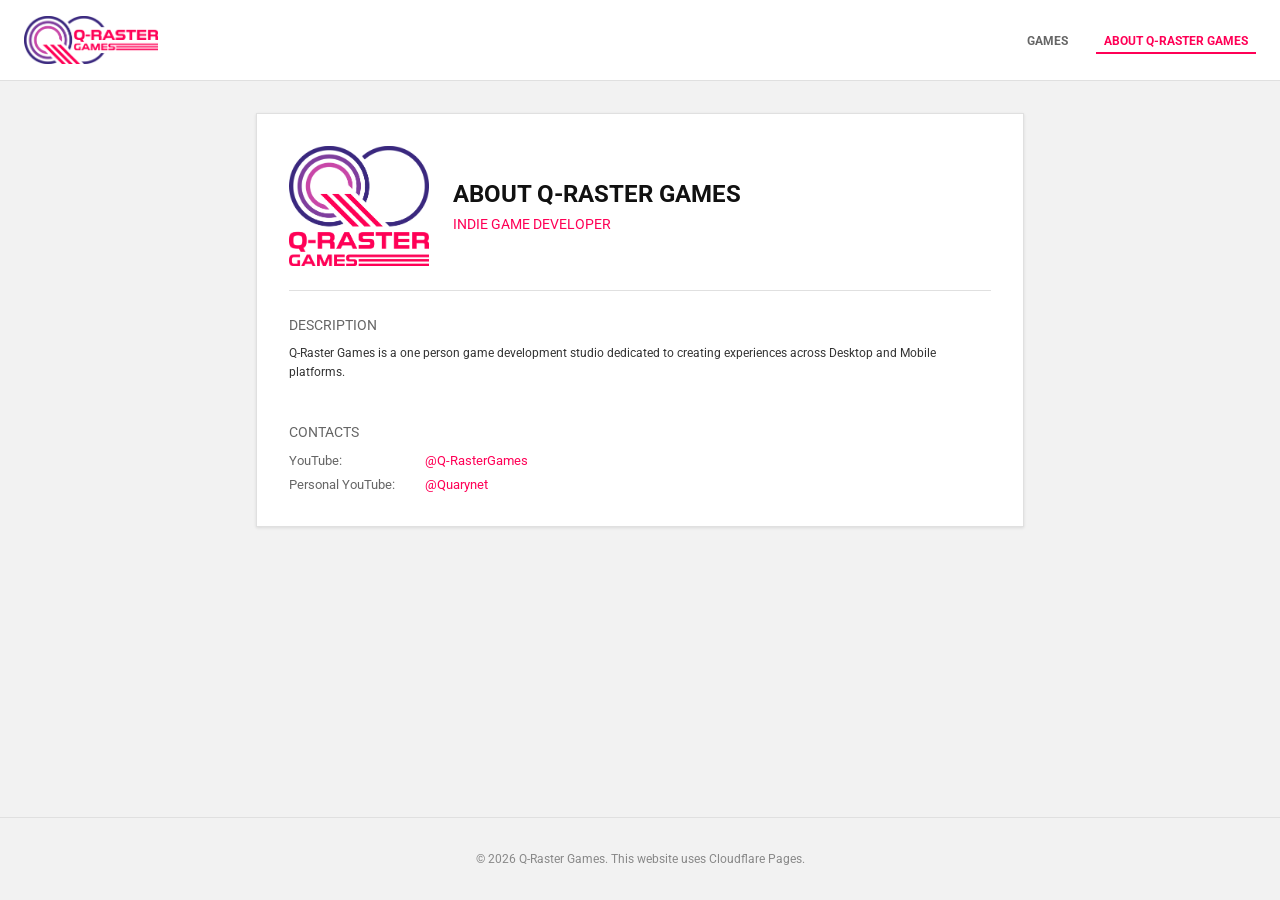
==== about.html @ c2758470 "Add files via upload" ====
<!DOCTYPE html>
<html lang="en">
<head>
    <meta charset="UTF-8">
    <meta name="viewport" content="width=device-width, initial-scale=1.0">
    <link rel="icon" type="image/png" href="assets/icon.png">
    <title>Q-Raster Games | About</title>
    <link rel="preconnect" href="https://fonts.googleapis.com">
    <link rel="preconnect" href="https://fonts.gstatic.com" crossorigin>
    <link href="https://fonts.googleapis.com/css2?family=Roboto:wght@400;700&display=swap" rel="stylesheet">
    <link rel="stylesheet" href="style.css">
    <style>
        .about-card {
            background-color: var(--bg-card);
            border: 1px solid var(--border-color);
            padding: var(--offset-xl);
            box-shadow: 0 1px 3px rgba(0, 0, 0, 0.1);
            display: flex;
            flex-direction: column;
            gap: var(--offset-lg);
        }

        .about-header {
            display: flex;
            align-items: center;
            gap: var(--offset-lg);
            border-bottom: 1px solid var(--border-color);
            padding-bottom: var(--offset-lg);
        }

        .about-logo {
            width: 140px;
            height: auto;
            flex-shrink: 0;
        }

        .about-title {
            font-size: 24px;
            color: var(--text-primary);
        }

        .about-subtitle {
            font-size: 14px;
            color: var(--accent-pink);
            text-transform: uppercase;
        }

        .about-section-title {
            font-size: 14px;
            color: var(--text-muted);
            text-transform: uppercase;
            margin-bottom: var(--offset-sm);
        }

        .about-body p {
            font-size: 12px;
            color: var(--text-body);
            line-height: 1.6;
            margin-bottom: var(--offset-md);
        }

        .contact-list {
            display: flex;
            flex-direction: column;
            gap: var(--offset-xs);
            font-size: 13px;
        }

        .contact-item {
            display: flex;
            gap: var(--offset-sm);
        }

        .contact-label {
            color: var(--text-muted);
            width: 128px;
        }

        .contact-value a {
            color: var(--accent-pink);
        }

        .contact-value a:hover {
            text-decoration: underline;
        }

        @media (max-width: 600px) {
            .about-header {
                flex-direction: column;
                text-align: center;
            }
        }
    </style>
</head>
<body>

    <header>
        <div class="brand">
            <a href="index.html">
                <img src="assets/logo.png" class="brand-logo" alt="Q-Raster Games">
            </a>
        </div>
        <nav>
            <a href="index.html">GAMES</a>
            <a href="about.html" class="active">ABOUT Q-RASTER GAMES</a>
        </nav>
    </header>

    <div class="container">
        <div class="about-card">
            <div class="about-header">
                <img src="assets/logo_alt.png" alt="Q-Raster Games Alt Logo" class="about-logo" onerror="this.onerror=null; this.src='assets/logo.png';">
                <div>
                    <h1 class="about-title">ABOUT Q-RASTER GAMES</h1>
                    <span class="about-subtitle">Indie Game Developer</span>
                </div>
            </div>

            <div class="about-body">
                <div class="about-section-title">Description</div>
                <p>
                    Q-Raster Games is a one person game development studio dedicated to creating experiences across Desktop and Mobile platforms.
                </p>
            </div>

            <div class="about-contact">
                <div class="about-section-title">Contacts</div>
                <div class="contact-list">
                    <div class="contact-item">
                        <span class="contact-label">YouTube:</span>
                        <span class="contact-value"><a href="https://www.youtube.com/channel/UCWLQ-W850TKo_BsdBlCBLwQ">@Q-RasterGames</a></span>
                    </div>
                    <div class="contact-item">
                        <span class="contact-label">Personal YouTube:</span>
                        <span class="contact-value"><a href="https://www.youtube.com/@Quarynet">@Quarynet</a></span>
                    </div>
                </div>
            </div>
        </div>
    </div>

    <footer>
        &copy; 2026 Q-Raster Games. This website uses Cloudflare Pages.
    </footer>

</body>
</html>
---- style.css ----
:root {
    /* Global Font Family */
    --font-primary: 'Roboto', Arial, sans-serif;

    /* Global Offsets */
    --offset-xs: 4px;
    --offset-sm: 8px;
    --offset-md: 16px;
    --offset-lg: 24px;
    --offset-xl: 32px;

    /* Light Palette */
    --bg-body: #f2f2f2;
    --bg-card: #ffffff;
    --bg-thumb: #eaeaea;
    --border-color: #e0e0e0;
    --border-thumb: #d0d0d0;
    --text-primary: #111111;
    --text-body: #333333;
    --text-muted: #666666;
    --text-subtle: #888888;
    --accent-pink: #ff0056;
    --btn-green: #00B54E;
    --btn-green-hover: #009040;
}

/* Light Theme */
* {
    box-sizing: border-box;
    margin: 0;
    padding: 0;
    font-family: var(--font-primary);
    border-radius: 0 !important;
}

/* Sticky Footer */
html {
    height: 100%;
}

body {
    background-color: var(--bg-body);
    color: var(--text-body);
    line-height: 1.5;
    min-height: 100%;
    display: flex;
    flex-direction: column;
}

a {
    color: var(--text-primary);
    text-decoration: none;
}

/* Header */
header {
    background-color: var(--bg-card);
    border-bottom: 1px solid var(--border-color);
    padding: var(--offset-md) var(--offset-lg);
    display: flex;
    justify-content: space-between;
    align-items: center;
}

.brand {
    display: flex;
    align-items: center;
}

.brand-logo {
    height: 48px;
    width: auto;
    display: block;
}

nav a {
    margin-left: var(--offset-md);
    color: var(--text-muted);
    font-size: 12px;
    font-weight: 700;
    padding: var(--offset-xs) var(--offset-sm);
    border-bottom: 2px solid transparent;
}

nav a:hover, nav a.active {
    color: var(--accent-pink);
    border-bottom: 2px solid var(--accent-pink);
}

/* Container */
.container {
    max-width: 800px;
    margin: var(--offset-xl) auto;
    padding: 0 var(--offset-md);
    width: 100%;
    flex: 1;
}

/* Featured Showcase */
.featured-hero {
    background-color: var(--bg-card);
    border: 1px solid var(--border-color);
    padding: var(--offset-md);
    display: flex;
    gap: var(--offset-lg);
    margin-bottom: var(--offset-xl);
    box-shadow: 0 1px 3px rgba(0, 0, 0, 0.1);
}

.featured-thumb {
    width: 320px;
    height: 180px;
    background-color: var(--bg-thumb);
    border: 1px solid var(--border-thumb);
    flex-shrink: 0;
    display: flex;
    align-items: center;
    justify-content: center;
    color: var(--text-subtle);
    font-size: 12px;
    text-align: center;
}

.featured-details {
    display: flex;
    flex-direction: column;
    justify-content: space-between;
    flex-grow: 1;
}

.spotlight-label {
    font-size: 12px;
    font-weight: 700;
    color: var(--accent-pink);
    letter-spacing: 0.5px;
}

.featured-title {
    font-size: 22px;
    font-weight: 700;
    color: var(--text-primary);
    margin: var(--offset-xs) 0;
}

.featured-desc {
    font-size: 12px;
    color: #555555;
}

.featured-action {
    display: flex;
    align-items: center;
    justify-content: space-between;
    margin-top: var(--offset-md);
}

.featured-price {
    font-size: 16px;
    color: var(--accent-pink);
}

/* Filter Header Section */
.filter-header {
    display: flex;
    justify-content: space-between;
    align-items: center;
    border-bottom: 1px solid var(--border-color);
    padding-bottom: var(--offset-xs);
    margin-bottom: var(--offset-lg);
}

.page-title-clean {
    font-size: 16px;
    color: var(--text-muted);
    text-transform: uppercase;
}

.filter-tabs {
    display: flex;
    gap: var(--offset-xs);
}

.filter-tabs .tab {
    font-size: 12px;
    color: var(--text-muted);
    padding: 2px 8px;
    border: 1px solid transparent;
}

.filter-tabs .tab:hover, .filter-tabs .tab.active {
    color: var(--text-primary);
    border-color: var(--border-color);
    background-color: var(--bg-card);
}

/* Vertical Game List */
.game-list {
    display: flex;
    flex-direction: column;
    gap: var(--offset-md);
}

.game-row {
    background-color: var(--bg-card);
    border: 1px solid var(--border-color);
    padding: var(--offset-md);
    display: flex;
    gap: var(--offset-lg);
    box-shadow: 0 1px 3px rgba(0, 0, 0, 0.1);
}

/* Thumbnail */
.game-thumb {
    width: 220px;
    height: 125px;
    background-color: var(--bg-thumb);
    border: 1px solid var(--border-thumb);
    flex-shrink: 0;
    display: flex;
    align-items: center;
    justify-content: center;
    color: var(--text-subtle);
    font-size: 12px;
}

.game-details {
    display: flex;
    flex-direction: column;
    justify-content: space-between;
    flex-grow: 1;
}

.game-header {
    display: flex;
    justify-content: space-between;
    align-items: flex-start;
    gap: var(--offset-sm);
}

.game-title {
    font-size: 18px;
    font-weight: 700;
    color: var(--text-primary);
}

/* Status Tags */
.status-tag {
    font-size: 12px;
    padding: 2px 6px;
    margin-left: var(--offset-xs);
    display: inline-block;
    vertical-align: middle;
    background-color: #eee;
    color: var(--text-muted);
}

.status-tag.released {
    background-color: #e8f5e9;
    color: #2e7d32;
}

.status-tag.web {
    background-color: #e3f2fd;
    color: #1565c0;
}

.status-tag.demo {
    background-color: #fff3e0;
    color: #ef6c00;
}

.status-tag.in-development {
    background-color: #f3e5f5;
    color: #7b1fa2;
}

.price-badge {
    color: var(--accent-pink);
    font-size: 12px;
    padding: var(--offset-xs) var(--offset-sm);
}

.game-description {
    font-size: 12px;
    color: #555555;
    margin-top: var(--offset-sm);
}

.game-footer {
    display: flex;
    justify-content: space-between;
    align-items: center;
    margin-top: var(--offset-md);
}

/* Platform Metadata */
.platform-list {
    font-size: 12px;
    color: var(--text-subtle);
}

.btn-play {
    background-color: var(--btn-green);
    color: #ffffff;
    padding: var(--offset-sm) var(--offset-md);
    font-size: 12px;
    text-transform: uppercase;
    display: inline-block;
}

.btn-play:hover {
    background-color: var(--btn-green-hover);
}

.btn-play.disabled {
    background-color: #cccccc;
    color: #666666;
    cursor: not-allowed;
    pointer-events: none;
}

/* Responsive Scaling */
@media (max-width: 600px) {
    .featured-hero {
        flex-direction: column;
    }
    .featured-thumb {
        width: 100%;
        height: 160px;
    }
    .game-row {
        flex-direction: column;
        gap: var(--offset-md);
    }
    .game-thumb {
        width: 100%;
        height: 160px;
    }
    .submit-callout {
        flex-direction: column;
        gap: var(--offset-md);
        text-align: center;
    }
}

footer {
    text-align: center;
    padding: var(--offset-xl) 0;
    color: var(--text-subtle);
    font-size: 12px;
    border-top: 1px solid var(--border-color);
    margin-top: var(--offset-xl);
}
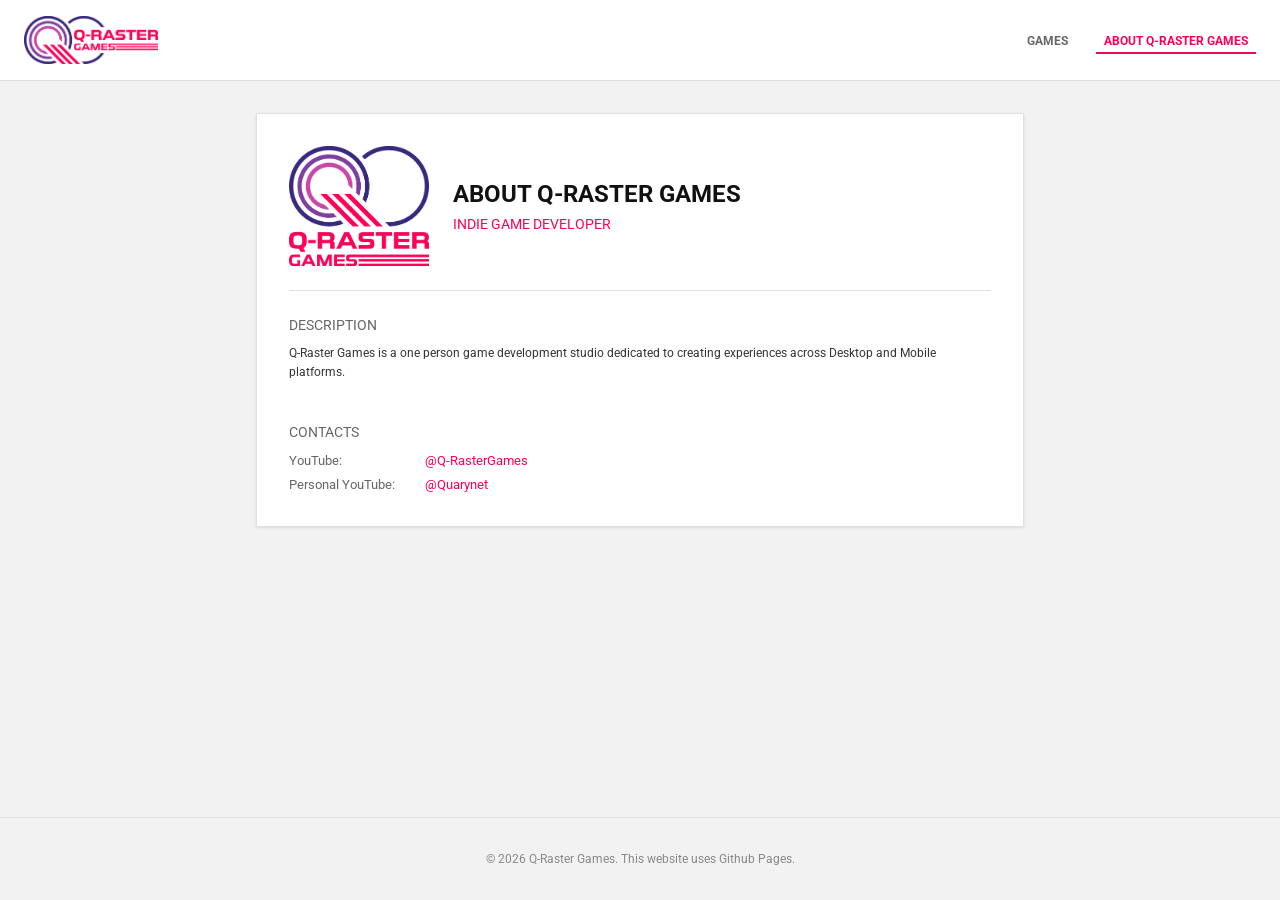
==== commit 88396bfa: "Add files via upload" ====
--- a/about.html
+++ b/about.html
@@ -140,7 +140,7 @@
     </div>
 
     <footer>
-        &copy; 2026 Q-Raster Games. This website uses Cloudflare Pages.
+        &copy; 2026 Q-Raster Games. This website uses Github Pages.
     </footer>
 
 </body>
